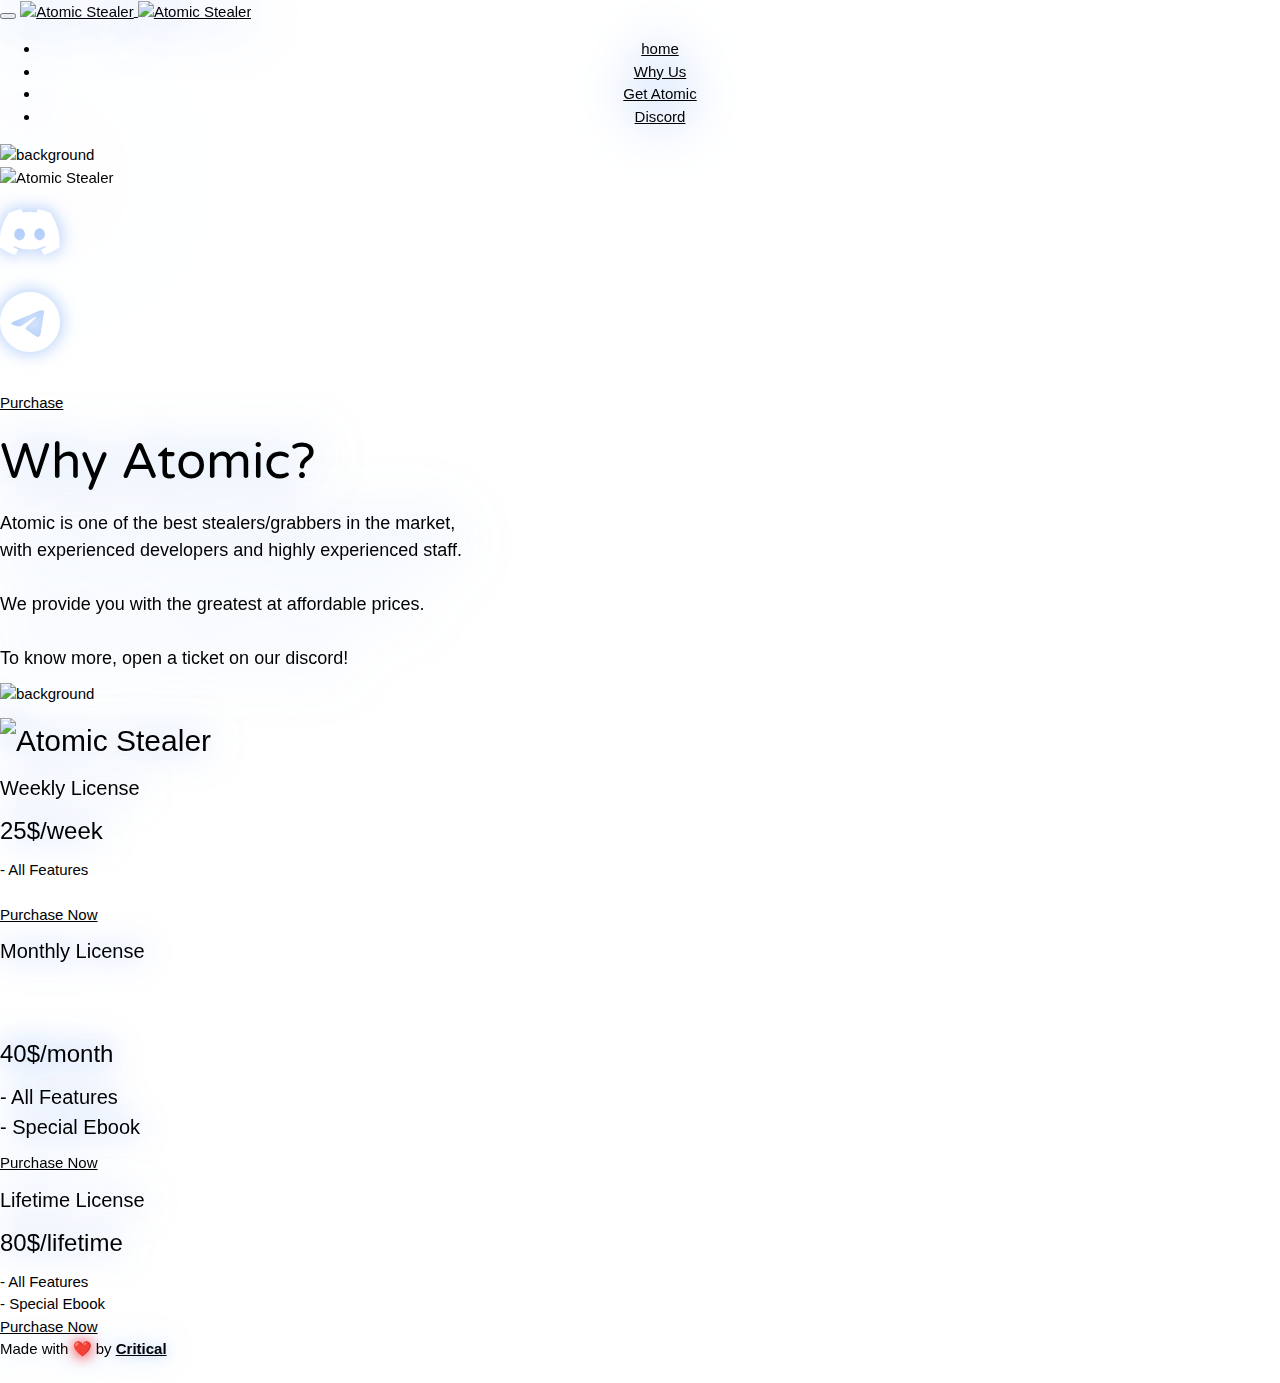
==== index.html @ 0bf45919 "Forgot to update discord invite link" ====
<!DOCTYPE html>
<html dir="ltr" lang="en-US">
<meta http-equiv="content-type" content="text/html;charset=UTF-8">

<head>
  <meta charset="utf-8">
  <meta http-equiv="X-UA-Compatible" content="IE=edge">
  <meta name="viewport" content="width=device-width, initial-scale=1, maximum-scale=1">
  <meta name="description" content="We do a little trolling">
  <meta name="keywords" content="Atomic Stealer">
  <link href="assets/images/favicon.png" rel="icon">
  <link rel="preconnect" href="https://fonts.googleapis.com">
  <link rel="preconnect" href="https://fonts.gstatic.com" crossorigin>
  <link rel="stylesheet" href="https://www.w3schools.com/w3css/4/w3.css">
  <link rel="stylesheet" href="https://pro.fontawesome.com/releases/v5.10.0/css/all.css">
  <link rel="stylesheet" href="https://cdn.jsdelivr.net/npm/bootstrap-icons@1.8.1/font/bootstrap-icons.css">
  <link href="https://fonts.googleapis.com/css2?family=Varela+Round&display=swap" rel="stylesheet">
  <link rel="stylesheet" href="https://cdnjs.cloudflare.com/ajax/libs/animate.css/4.1.1/animate.min.css">
  <link href="https://fonts.googleapis.com/css2?family=Dosis:wght@700&display=swap" rel="stylesheet">
  <link href="https://fonts.googleapis.com/css?family=Raleway:100,100i,200,200i,300,300i,400,400i,500,500i,600,600i,700,700i,800,800i,900,900i%7COpen+Sans:300,300i,400,400i,600,600i,700,700i,800,800" rel="stylesheet" type="text/css">  
  <link href="assets/css/external.css" rel="stylesheet">
  <link href="assets/css/bootstrap.min.css" rel="stylesheet">
  <link href="assets/css/style.css" rel="stylesheet">
  <!--<link href="assets/css/style.scss/" rel="stylesheet">-->
  <meta property="og:title" content="Atomic Stealer">
  <meta property="og:type" content="website">
  <meta property="og:url" content="http://stealer.vip">
  <meta property="og:image" content="assets/images/Standard.png" />
  <meta property="twitter:image" content="assets/images/favicon.png">
  <meta property="og:description" content="We do a little trolling">
  <meta name="theme-color" content="#28282B">
  <title>Atomic Stealer</title>
  <!--<style type="text/css">
        ::-webkit-scrollbar {

            width: 10px

        }

        ::-webkit-scrollbar-track {

            background: rgb(66 133 244 / 5%);

        }

        ::-webkit-scrollbar-thumb {

            background: -webkit-linear-gradient(top right, #4285f4, rgb(66 133 244));
            border-radius: 50px

        }
    </style>-->
</head>

<body class="body-scroll page-dark">

  <div class='spinner-wrapper'>
  
    <div class="loader loader--style2" title="1">
  <svg version="1.1" id="loader-1" xmlns="http://www.w3.org/2000/svg" xmlns:xlink="http://www.w3.org/1999/xlink" x="0px" y="0px"
     width="60px" height="60px" viewBox="0 0 50 50" style="enable-background:new 0 0 50 50;" xml:space="preserve">
  <path fill="#000" d="M25.251,6.461c-10.318,0-18.683,8.365-18.683,18.683h4.068c0-8.071,6.543-14.615,14.615-14.615V6.461z">
    <animateTransform attributeType="xml"
      attributeName="transform"
      type="rotate"
      from="0 25 25"
      to="360 25 25"
      dur="0.6s"
      repeatCount="indefinite"/>
    </path>
  </svg>
</div>

  </div>
  <div id="wrapper" class="wrapper clearfix">
    <header id="navbar-spy" class="header header-1 header-transparent header-bordered header-fixed">
      <nav id="primary-menu" class="navbar navbar-fixed-top">
        <div class="container">
          <div class="navbar-header">
            <button type="button" class="navbar-toggle collapsed" data-toggle="collapse" data-target="#navbar-collapse-1" aria-expanded="false">
              <span class="sr-only">Toggle navigation</span>
              <span class="icon-bar"></span>
              <span class="icon-bar"></span>
              <span class="icon-bar"></span>
            </button>
            <a class="logo" href>
              <img class="logo-dark" src="assets/images/favicon.png" alt="Atomic Stealer" width="150" height="150" style="-webkit-filter: drop-shadow(5px 5px 5px rgba(0,0,0,0.5));filter: drop-shadow(0 0px 28px rgba(66, 133, 244, 0.8));">
              <img class="logo-light" src="assets/images/favicon.png" alt="Atomic Stealer" width="150" height="150" style="-webkit-filter: drop-shadow(5px 5px 5px rgba(0,0,0,0.5));filter: drop-shadow(0 0px 28px rgba(66, 133, 244, 0.8));">
            </a>
          </div>
          <div align="center" class="collapse navbar-collapse pull-right" id="navbar-collapse-1" style="-webkit-filter: drop-shadow(5px 5px 5px rgba(0,0,0,0.5));filter: drop-shadow(0 0px 26px rgba(66, 135, 244, 1));">
            <ul class="nav navbar-nav nav-pos-right navbar-left nav-split">
              <li class="active"><a data-scroll="scrollTo" href="#slider">home</a>
              </li>
              <li><a data-scroll="scrollTo" href="#whyus">Why Us</a>
              </li>
              <!--<li><a data-scroll="scrollTo" href="#features">Features</a>
              </li>-->
			  <!--<li><a data-scroll="scrollTo" href="#showcase">Showcase</a>
              </li>-->
              <!--<li><a data-scroll="scrollTo" href="#reviews">Reviews</a>
              </li>-->
              <li><a data-scroll="scrollTo" href="#buy">Get Atomic</a>
              </li>
              <li><a href="https://discord.gg/aThEn3Zqch">Discord</a>
              </li>
            </ul>
          </div>
        </div>
      </nav>
    </header>

    <section id="slider" class="section slider">
      <div class="slide--item bg-overlay bg-overlay-dark">
        <div class="bg-section">
          <img src="assets/images/background/cloud.gif" alt="background">
        </div>
		
		<div class="heading heading-1 mb-60 text--center wow fadeInUp" data-wow-duration="1s">
		  <div class="animate__animated animate__zoomIn">
		    <img align="center" id="zoomm" src="assets/images/Atomic_Logo.png" alt="Atomic Stealer" style="top: -40%;transform: scaleX(1) scaleY(1) perspective(500px)-webkit-filter: drop-shadow(5px 5px 5px rgba(0,0,0,0.5));filter: drop-shadow(0 0px 94px rgba(66, 133, 244, 1));" ,="" width="450" height="450">
			<!--<a href="https://github.com/Pndaboi" target="_blank"><i class="fab fa-github fa-4x"  style="color:white"></i></a>-->
			<br>
			<div id="zoomm" class="row" id="social" style="filter: drop-shadow(0px 0px 9px rgba(66, 133, 244, 0.5));">
				<div id="zoomm" class="item"><a href="https://discord.gg/aThEn3Zqch" target="_blank"><i class="bi bi-discord fa-4x"  style="color:white"><!--<img src="">--></i></a></div>
				<div id="zoomm" class="item"><a href="https://t.me/atomicstealer" target="_blank"><i class="bi bi-telegram fa-4x"  style="color:white"><!--<img src="">--></i></a></div>
			</div>
			<br>

			
		    <div class="pricing--body">
		      <a id="buttonn" class="btn btn-4" href="https://discord.gg/aThEn3Zqch">Purchase</a>
            </div>	
		  
		  </div>
		</div>
      </div>
    </section>


<!--FEATURES
- AutoSecure
- 2fa disable automatic
- Custom bot for building
- AntiSpam Webhook
- All Major Browser passwords
- Discord Email & Password Capture
- Ip Stealer
- Fully Undetectable Grabber (0/64)
- Payment Method Identifier
- Qr code disabler
- Crypto Clipper (Coming Soon)
-->


    <section id="whyus" class="section feature feature-2 text-center bg-white">
      <div class="container">
        <div class="row clearfix">
          <div class="col-xs-12 col-sm-12 col-md-6 col-md-offset-3">
            <div class="heading heading-1 mb-80 text--center wow fadeInUp animated" data-wow-duration="1s" style="visibility: visible; animation-duration: 1s; animation-name: fadeInUp;">
              <h1 id="zoomm" class="heading--title" style="-webkit-filter: drop-shadow(5px 5px 5px rgba(0,0,0,0.5));filter: drop-shadow(0 0px 25px rgba(66, 135, 244, 0.5));visibility: visible;animation-duration: 1s;animation-name: fadeInUp;font-family: 'Varela Round';font-size: 50px;">Why Atomic?</h1>
              <h6 id="zoomm" class="heading--desc" style="font-size: large;filter: drop-shadow(rgba(66, 133, 244, 0.5) 0px 0px 28px);visibility: visible;animation-duration: 1s;line-height: inherit;animation-name: fadeInUp;">Atomic is one of the best stealers/grabbers in the market,<br> with experienced developers and highly experienced staff.<br><br>We provide you with the greatest at affordable prices.<br><br>To know more, open a ticket on our discord!</h6>
            </div>
          </div>
        </div>
	  </div>
    </section>
        <!--<div class="row mb-60">
          <div class="col-xs-12 col-sm-4 col-md-4">
            <div class="feature-panel wow fadeInUp" data-wow-duration="1s">
              <div class="feature--icon">
                <img src="assets/images/favicon/support.webp" alt="Support" width="75px" height="75px">
              </div>
              <div class="feature--content">
                <h3>The Best Grabber</h3>
                <p>Fully Undetectable Grabber (0/64)</p>
              </div>
            </div>
          </div>
          <div class="col-xs-12 col-sm-4 col-md-4">
            <div class="feature-panel wow fadeInUp" data-wow-duration="1s">
              <div class="feature--icon">
                <img src="assets/images/favicon/nity1.png" alt="Auto Updater" width="75px" height="75px">
              </div>
              <div class="feature--content">
                <h3>Auto Secure</h3>
                <p>Auto secure is a module where it automatically logins with the token to the discord changes the password and the mail as of the mail we provided</p>
              </div>
            </div>
          </div>
          <div class="col-xs-12 col-sm-4 col-md-4">
            <div class="feature-panel wow fadeInUp" data-wow-duration="1s">
              <div class="feature--icon">
                <img src="assets/images/favicon/customscripts.webp" alt="Custom Scripts" width="75px" height="75px">
              </div>
              <div class="feature--content">
                <h3>Payment Method Identifier</h3>
                <p>Identifies payment methods and send them
                </p>
              </div>
            </div>
          </div>
        </div>
        <div class="row">
          <div class="col-xs-12 col-sm-4 col-md-4">
            <div class="feature-panel wow fadeInUp" data-wow-duration="1s">
              <div class="feature--icon">
                <img src="assets/images/favicon/gjoiner.webp" alt="Giveaway Joiner" width="75px" height="75px">
              </div>
              <div class="feature--content">
                <h3>Discord Email & Password Capture</h3>
                <p>The most advanced on the market.</p>
                <a href="https://youtu.be/gZm9mBJb-5w" style="font-size: smaller;" target="_blank">More
                  information</a>
              </div>
            </div>
          </div>
          <div class="col-xs-12 col-sm-4 col-md-4">
            <div class="feature-panel wow fadeInUp" data-wow-duration="1s">
              <div class="feature--icon">
                <img src="assets/images/favicon/customize.webp" alt="Customize" width="75px" height="75px">
              </div>
              <div class="feature--content">
                <h3>2fa disabler (automatic)</h3>
                <p>Disables 2fa automatically</p>
              </div>
            </div>
          </div>
          <div class="col-xs-12 col-sm-4 col-md-4">
            <div class="feature-panel wow fadeInUp" data-wow-duration="1s">
              <div class="feature--icon">
                <img src="assets/images/favicon/protections.png" alt="Protections" width="75px" height="85px">
              </div>
              <div class="feature--content">
                <h3>Crypto Clipper (Coming Soon)</h3>
                <p>Suppose am sending money to flash and am grabbed
                  So basically I paste his adress to any website / app but it replaces with mine 
                </p>
              </div>
            </div>
          </div>
        </div>-->
	
    <!--<section id="showcase" class="section video bg-overlay bg-overlay-dark bg-parallex">
      <div class="bg-section">
        <img src="assets/images/background/" alt="background">
      </div>
      <div class="container">
        <div class="row clearfix">
          <div class="col-xs-12 col-sm-12 col-md-6 col-md-offset-3">
            <div class="heading heading-1 mb-60 text--center wow fadeInUp" data-wow-duration="1s">
              <h2 class="heading--title text-white">Showcase <img src="assets/images/swag.png" alt=":sunglasses:"></h2>
            </div>
          </div>
        </div>
        <div class="row">
          <div class="col-xs-12 col-sm-12 col-md-12 text-center wow fadeInUp" data-wow-duration="1s">
            <div class="video-container">
              <iframe width="550" height="300" src="https://www.youtube.com/embed/DYdU_uP20Dc" frameborder="0" allow="accelerometer; autoplay; clipboard-write; encrypted-media; gyroscope; picture-in-picture" allowfullscreen></iframe>
             <img src="assets/images/sneek_peek.png" alt="sneek_peek"/>
			</div>
          </div>
        </div>
      </div>
    </section>-->

    <!--<section id="features" class="section features">
      <div class="container">
        <div class="row clearfix">
          <div class="col-xs-12 col-sm-12 col-md-6 col-md-offset-3">
            <div class="heading heading-1 mb-60 text--center wow fadeInUp" data-wow-duration="1s">
              <h2 class="heading--title">Features <img src="assets/images/swag.png" alt=":sunglasses:"/></h2>
              <p class="heading--desc">Besides having a large range of unique features, We are focused on providing
                exclusive features that you won't find in any other selfbot.</p><br>
              <p class="heading--desc">Features list can be found <a href="features.html" , target="_blank">here</a></p>
            </div>
          </div>
        </div>
        <div class="row">
          <div class="col-xs-12 col-sm-12 col-md-12">
            <div class="carousel" data-slide="4" data-slide-res="2" data-autoplay="true" data-nav="false" data-dots="false" data-space="30" data-loop="true" data-speed="1000">

              <div class="screenshot">
                <img class="center-block" src="assets/images/features/2-notifications.webp" alt="Notifications">
              </div>

              <div class="screenshot">
                <img class="center-block" src="assets/images/features/joiner_1.webp" alt="AFK">
              </div>

              <div class="screenshot">
                <img class="center-block" src="assets/images/features/scripts.webp" alt="Custom Scripts">
              </div>


              <div class="screenshot">
                <img class="center-block" src="assets/images/features/language.webp" alt="AFK">
              </div>

              <div class="screenshot">
                <img class="center-block" src="assets/images/features/prot.webp" alt="AFK">
              </div>

              <div class="screenshot">
                <img class="center-block" src="assets/images/features/3-customize.webp" alt="Customization">
              </div>
              <div class="screenshot">
                <img class="center-block" src="assets/images/features/1-blocked.webp" alt="Blocksend">
              </div>


              <div class="screenshot">
                <img class="center-block" src="assets/images/features/4-dumbper.webp" alt="Dumping">
              </div>


              <div class="screenshot">
                <img class="center-block" src="assets/images/features/6-image.webp" alt="Image">
              </div>

              <div class="screenshot">
                <img class="center-block" src="assets/images/features/7-afk.webp" alt="AFK">
              </div>

            </div>
          </div>

        </div>
	  </div>
    </section>-->

    <!--<section id="reviews" class="section reviews bg-white">
      <div class="container">
        <div class="row clearfix">
          <div class="col-xs-12 col-sm-8 col-sm-offset-2 col-md-6 col-md-offset-3">
            <div class="heading heading-1 mb-60 text--center wow fadeInUp" data-wow-duration="1s">
              <h2 class="heading--title">User Reviews  <img src="assets/images/swag.png" alt=":sunglasses:"/></h2>
              <p class="heading--desc">Feedback from users who have purchased Atomic Stealer</p>
            </div>
          </div>

        </div>
        <div class="row">
          <div class="col-xs-12 col-sm-4 col-md-4">
            <div class="testimonial-panel wow fadeInUp" data-wow-duration="1s">
              <div class="testimonial-body">
                <div class="testimonial--body">
                  <a href="https://shoppy.gg/@bqc/feedback" target="_blank">
                    <p>Excellent and easy and quick install. So many options its crazy. Very happy with it. 100%
                      recommended</p>
                  </a>
                </div>
                <div class="testimonial--meta">
                  <div class="testimonial--author pull-left">
                    <h5>&#10003; Verified Purchase</h5>
                  </div>
                  <div class="testimonial--rating pull-right">
                    <i class=" fa fa-star"></i>
                    <i class=" fa fa-star"></i>
                    <i class=" fa fa-star"></i>
                    <i class=" fa fa-star"></i>
                    <i class=" fa fa-star"></i>
                  </div>
                </div>
              </div>
            </div>
          </div>
          <div class="col-xs-12 col-sm-4 col-md-4">
            <div class="testimonial-panel wow fadeInUp" data-wow-duration="1s" href="https://shoppy.gg/@bqc/feedback">
              <div class="testimonial-body">
                <div class="testimonial--body">
                  <a href="https://shoppy.gg/@bqc/feedback" target="_blank">
                    <p>Ok I’m going to leave an honest review. The self bot is one of the best ones I’ve used. It’s the
                      safest and most reliable. </p>
                  </a>
                </div>
                <div class="testimonial--meta">
                  <div class="testimonial--author pull-left">
                    <h5>&#10003; Verified Purchase</h5>
                  </div>
                  <div class="testimonial--rating pull-right">
                    <i class=" fa fa-star"></i>
                    <i class=" fa fa-star"></i>
                    <i class=" fa fa-star"></i>
                    <i class=" fa fa-star"></i>
                    <i class=" fa fa-star"></i>
                  </div>
                </div>
              </div>
            </div>
          </div>
          <div class="col-xs-12 col-sm-4 col-md-4">
            <div class="testimonial-panel wow fadeInUp" data-wow-duration="1s" href="https://shoppy.gg/@bqc/feedback">
              <div class="testimonial-body">
                <div class="testimonial--body">
                  <a href="https://shoppy.gg/@bqc/feedback" target="_blank">
                    <p>Really easy to use , alot of commands and unique features! Got delivered very fast . Best
                      advanced selfbot on discord.</p>
                  </a>
                </div>
                <div class="testimonial--meta">
                  <div class="testimonial--author pull-left">
                    <h5>&#10003; Verified Purchase</h5>
                  </div>
                  <div class="testimonial--rating pull-right">
                    <i class=" fa fa-star"></i>
                    <i class=" fa fa-star"></i>
                    <i class=" fa fa-star"></i>
                    <i class=" fa fa-star"></i>
                    <i class=" fa fa-star"></i>
                  </div>
                </div>
              </div>
            </div>
          </div>
        </div>
      </div>
    </section>-->


    <section id="buy" class="section buy buy-1 bg-overlay bg-overlay-dark bg-parallex">
      <div class="bg-section">
        <img id="zoomm" src="assets/images/background/cloud.gif" alt="background">
      </div>
      <div class="container">
        <div class="row clearfix">
          <div class="col-xs-12 col-sm-8 col-sm-offset-2 col-md-6 col-md-offset-3">
            <div class="heading heading-1 mb-60 text--center wow fadeInUp" data-wow-duration="1s">
              <h2 class="heading--title text-white"><img src="assets/images/Atomic_Logo.png" alt="Atomic Stealer" , width="250" height="250" style="-webkit-filter: drop-shadow(5px 5px 5px rgba(0,0,0,0.5));filter: drop-shadow(0 0px 18px rgba(66, 133, 244, 0.5));"></h2>
            </div>
          </div>
        </div>

<!--Prices
25$ week
40$ month
80$ life
-->

        <div class="row">
          <div class=" col-xs-12 col-sm-4 col-md-4 price-table wow fadeInUp" data-wow-duration="1s">
            <div class="pricing-panel pricing-active">
              <div class="pricing--heading text--center">
                <h4 style="-webkit-filter: drop-shadow(5px 5px 5px rgba(0,0,0,0.5));filter: drop-shadow(0 0px 18px rgba(66, 133, 244, 0.5));">Weekly License</h4>
                <div class="pricing--heading">
                  <h3 id="zoomm" style="-webkit-filter: drop-shadow(5px 5px 5px rgba(0,0,0,0.5));filter: drop-shadow(0 0px 17px rgba(66, 133, 244, 0.5));">25$/week</h3>
                  <div class="pricing--desc">
				  - All Features<br>
				  <!--
				  - Ip Stealer<br>
				  - Auto Secure<br>
				  - QR code disabler<br>
				  - AntiSpam Webhook<br>
				  - 2fa disable automatic<br>
				  - Custom bot for building<br>
				  - Payment Method Identifier<br>
				  - All Major Browser passwords<br>
				  - Crypto Clipper (Coming Soon)<br>
				  - Fully Undetectable Grabber (0/64)<br>
				  - Discord Email & Password Capture<br>-->
                  </div>
                </div>
              </div>
			  <br>
              <div class="pricing--body">
                <a id="buttonn" class="btn btn-4" href="https://discord.gg/aThEn3Zqch">Purchase Now</a><br>
                <!--<a href="https://www.youtube.com/watch?v=BGcEoK6BtIE" , target="_blank">Complete Tutorial</a>-->
              </div>



            </div>
          </div>
          <div style="filter: drop-shadow(rgba(66, 133, 244, 0.3) 0px 0px 17px);visibility: visible;animation-duration: 1s;animation-name: fadeInUp;" class=" col-xs-12 col-sm-4 col-md-4 price-table wow fadeInUp" data-wow-duration="1s">
            <div class="pricing-panel pricing-active">
              <div class="pricing--heading text--center">
                <h4 style="filter: drop-shadow(rgba(66, 133, 244, 0.3) 0px 0px 13px);visibility: visible;animation-duration: 1s;animation-name: fadeInUp;"><!--<a href="javascript:void(0);" class="BTA" onclick="YearAward()">-->Monthly License<!--</a>--><br><br><br>
                  <!--Best Seller And Great For People Who Enjoy Trolling</h4>-->
                <div class="pricing--heading">
                  <h3 id="zoomm" style="-webkit-filter: drop-shadow(5px 5px 5px rgba(0,0,0,0.5));filter: drop-shadow(0 0px 21px rgba(66, 133, 244, 0.2));">40$/month</h3>
                  <div class="pricing--desc">
				  - All Features<br>
				  - Special Ebook<!--
				  - Ip Stealer<br>
				  - Auto Secure<br>
				  - QR code disabler<br>
				  - AntiSpam Webhook<br>
				  - 2fa disable automatic<br>
				  - Custom bot for building<br>
				  - Payment Method Identifier<br>
				  - All Major Browser passwords<br>
				  - Crypto Clipper (Coming Soon)<br>
				  - Fully Undetectable Grabber (0/64)<br>
				  - Discord Email & Password Capture<br>-->
                  </div>
                </div>
              </div>
              <div class="pricing--body">
			  <a id="buttonn" class="btn btn-4" href="https://discord.gg/aThEn3Zqch">Purchase Now</a><br>
                <!--<a class="btn btn-4" id="official" onclick="Official()">Purchase</a>
              </div>
              <div class="pricing--body">
                <a class="btn btn-4" id="resell" onclick="Resell()">Resellers</a> <br>
                <a href="commands.txt" , target="_blank">Commands list</a>-->
              </div>
            </div>
          </div>

          <div class=" col-xs-12 col-sm-4 col-md-4 price-table wow fadeInUp" data-wow-duration="1s">
            <div class="pricing-panel pricing-active">
              <div class="pricing--heading text--center">
                <h4 style="-webkit-filter: drop-shadow(5px 5px 5px rgba(0,0,0,0.5));filter: drop-shadow(0 0px 18px rgba(66, 133, 244, 0.5));">Lifetime License</h4>
                <div class="pricing--heading">
                  <h3 id="zoomm" style="-webkit-filter: drop-shadow(5px 5px 5px rgba(0,0,0,0.5));filter: drop-shadow(0 0px 17px rgba(66, 133, 244, 0.5));">80$/lifetime</h3>
                  <div class="pricing--desc">
				  - All Features<br>
				  - Special Ebook<!--
				  - Ip Stealer<br>
				  - Auto Secure<br>
				  - QR code disabler<br>
				  - AntiSpam Webhook<br>
				  - 2fa disable automatic<br>
				  - Custom bot for building<br>
				  - Payment Method Identifier<br>
				  - All Major Browser passwords<br>
				  - Crypto Clipper (Coming Soon)<br>
				  - Fully Undetectable Grabber (0/64)<br>
				  - Discord Email & Password Capture<br>-->
                  </div>
                </div>
              </div>
              <div class="pricing--body">
                <a id="buttonn" class="btn btn-4" href="https://discord.gg/aThEn3Zqch">Purchase Now</a><br>
              </div>
            </div>
    </div></div></div></section>

    <footer id="footer" class="footer footer-5">
      <div class="container">
        <div class="row">
          <div class="col-xs-12 col-sm-12 col-md-12 text--center">
            <div class="footer--copyright">
			<h7 style="filter: drop-shadow(rgba(66, 133, 244, 0.3) 0px 0px 15px);visibility: visible;animation-duration: 1s;animation-name: fadeInUp;">Made with<strong style="filter: drop-shadow(0px 1px 7px rgba(255,0,0,1));"> ❤️ </strong>by <strong><a style="filter: drop-shadow(0px 1px 5px rgba(66, 133, 244, 0.3));" href="https://github.com/pndaboi">Critical</a></strong></h7><br><br>
			<!--<h7 style="filter: drop-shadow(rgba(66, 133, 244, 0.5) 0px 0px 7px);visibility: visible;animation-duration: 1s;animation-name: fadeInUp;">All rights reserved. Copyright © <script>
                document.write(new Date().getFullYear())
              </script> Atomic Development</h7><br>-->
          </div>
        </div>
      </div>
    </footer>
  </div>



<script>
    let spinnerWrapper = document.querySelector('.spinner-wrapper');

    window.addEventListener('load', function () {

        // spinnerWrapper.style.display = 'none';
        spinnerWrapper.parentElement.removeChild(spinnerWrapper);
    });
</script>

  <script src="assets/js/jquery-2.2.4.min.js"></script>
  <script src="assets/js/plugins.js"></script>
  <script src="assets/js/functions.js"></script>
  <script src="https://cdn.jsdelivr.net/npm/sweetalert2@10"></script>
  <!--<link href="//cdn.jsdelivr.net/npm/@sweetalert2/theme-dark@4/dark.css" rel="stylesheet">
  <script src="//cdn.jsdelivr.net/npm/sweetalert2@10/dist/sweetalert2.min.js"></script>
  <script src="sweetalert2.all.min.js/"></script>-->
  <!-- Optional: include a polyfill for ES6 Promises for IE11 -->
  <script src="https://cdn.jsdelivr.net/npm/promise-polyfill"></script>
  <!--<script src="https://shoppy.gg/api/embed.js"></script>
  <script type="text/javascript">
    var Tawk_API = Tawk_API || {},
      Tawk_LoadStart = new Date();
    (function () {
      var s1 = document.createElement("script"),
        s0 = document.getElementsByTagName("script")[0];
      s1.async = true;
      s1.src = 'https://embed.tawk.to/5f7e280d4704467e89f58ce9/default';
      s1.charset = 'UTF-8';
      s1.setAttribute('crossorigin', '*');
      s0.parentNode.insertBefore(s1, s0);
    })();
  </script>-->
</body>

</html>
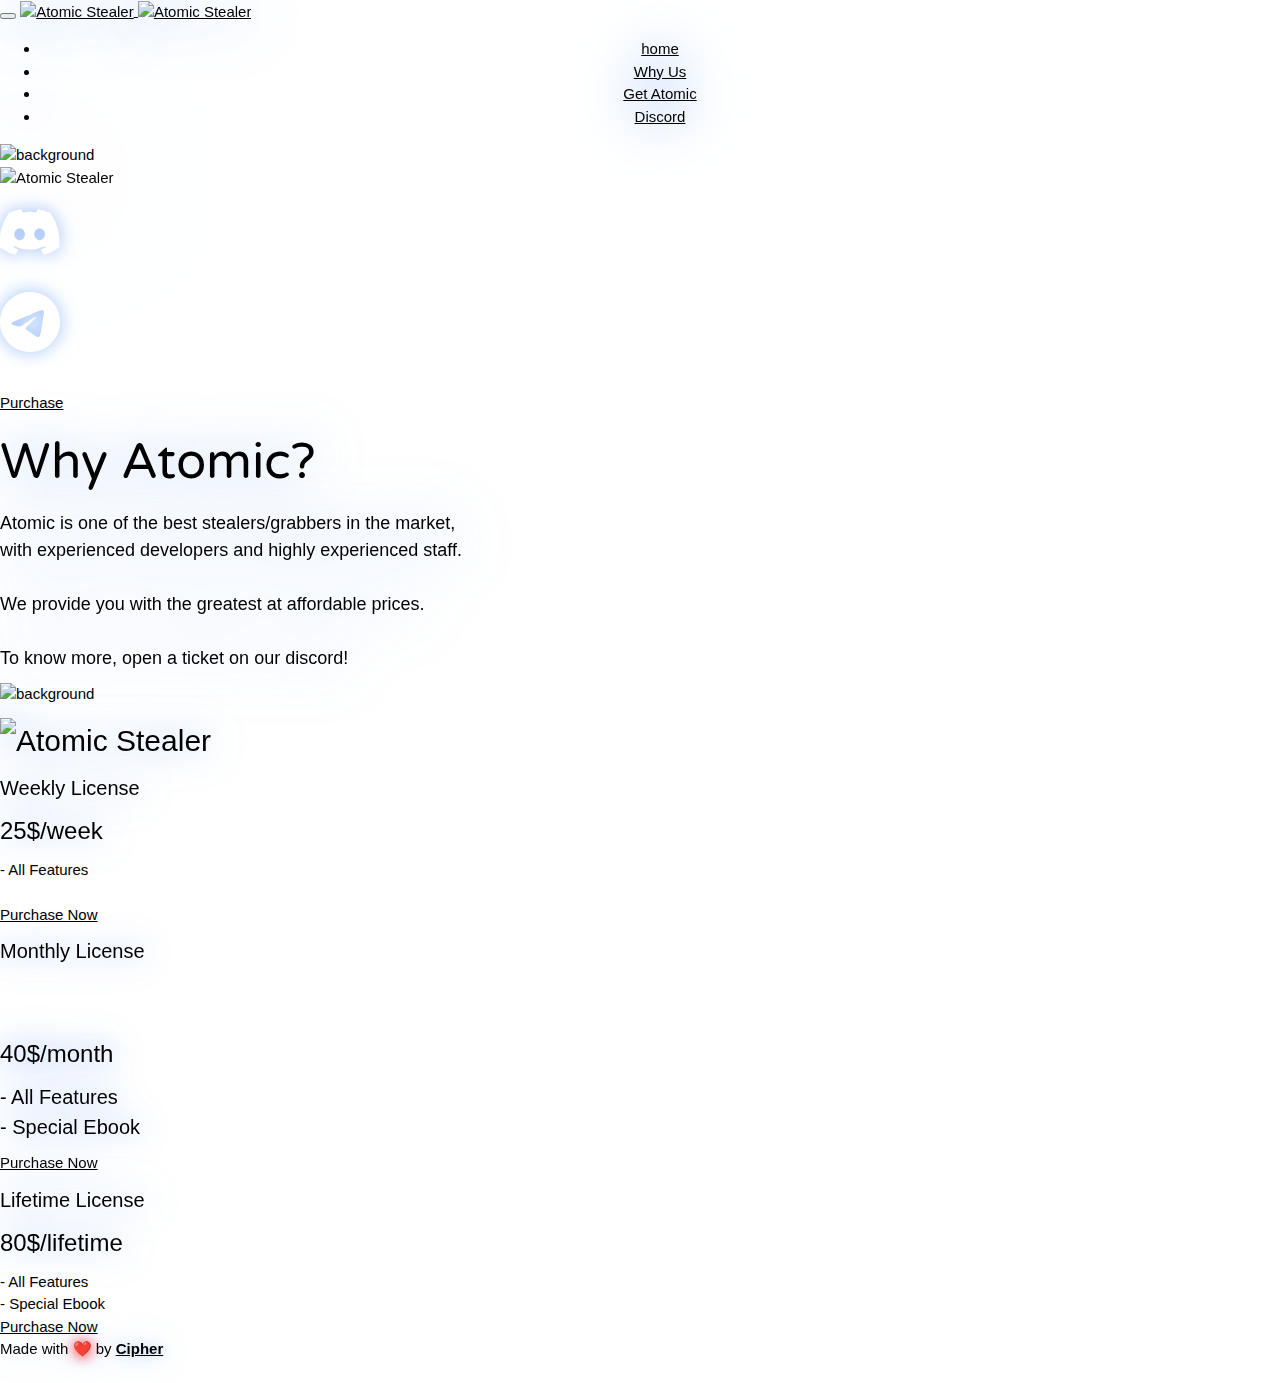
==== commit 72eec141: "name change" ====
--- a/index.html
+++ b/index.html
@@ -119,7 +119,7 @@
 		<div class="heading heading-1 mb-60 text--center wow fadeInUp" data-wow-duration="1s">
 		  <div class="animate__animated animate__zoomIn">
 		    <img align="center" id="zoomm" src="assets/images/Atomic_Logo.png" alt="Atomic Stealer" style="top: -40%;transform: scaleX(1) scaleY(1) perspective(500px)-webkit-filter: drop-shadow(5px 5px 5px rgba(0,0,0,0.5));filter: drop-shadow(0 0px 94px rgba(66, 133, 244, 1));" ,="" width="450" height="450">
-			<!--<a href="https://github.com/Pndaboi" target="_blank"><i class="fab fa-github fa-4x"  style="color:white"></i></a>-->
+			<!--<a href="https://github.com/Cipher-GF" target="_blank"><i class="fab fa-github fa-4x"  style="color:white"></i></a>-->
 			<br>
 			<div id="zoomm" class="row" id="social" style="filter: drop-shadow(0px 0px 9px rgba(66, 133, 244, 0.5));">
 				<div id="zoomm" class="item"><a href="https://discord.gg/aThEn3Zqch" target="_blank"><i class="bi bi-discord fa-4x"  style="color:white"><!--<img src="">--></i></a></div>
@@ -540,7 +540,7 @@
         <div class="row">
           <div class="col-xs-12 col-sm-12 col-md-12 text--center">
             <div class="footer--copyright">
-			<h7 style="filter: drop-shadow(rgba(66, 133, 244, 0.3) 0px 0px 15px);visibility: visible;animation-duration: 1s;animation-name: fadeInUp;">Made with<strong style="filter: drop-shadow(0px 1px 7px rgba(255,0,0,1));"> ❤️ </strong>by <strong><a style="filter: drop-shadow(0px 1px 5px rgba(66, 133, 244, 0.3));" href="https://github.com/pndaboi">Critical</a></strong></h7><br><br>
+			<h7 style="filter: drop-shadow(rgba(66, 133, 244, 0.3) 0px 0px 15px);visibility: visible;animation-duration: 1s;animation-name: fadeInUp;">Made with<strong style="filter: drop-shadow(0px 1px 7px rgba(255,0,0,1));"> ❤️ </strong>by <strong><a style="filter: drop-shadow(0px 1px 5px rgba(66, 133, 244, 0.3));" href="https://github.com/Cipher-GF">Cipher</a></strong></h7><br><br>
 			<!--<h7 style="filter: drop-shadow(rgba(66, 133, 244, 0.5) 0px 0px 7px);visibility: visible;animation-duration: 1s;animation-name: fadeInUp;">All rights reserved. Copyright © <script>
                 document.write(new Date().getFullYear())
               </script> Atomic Development</h7><br>-->
